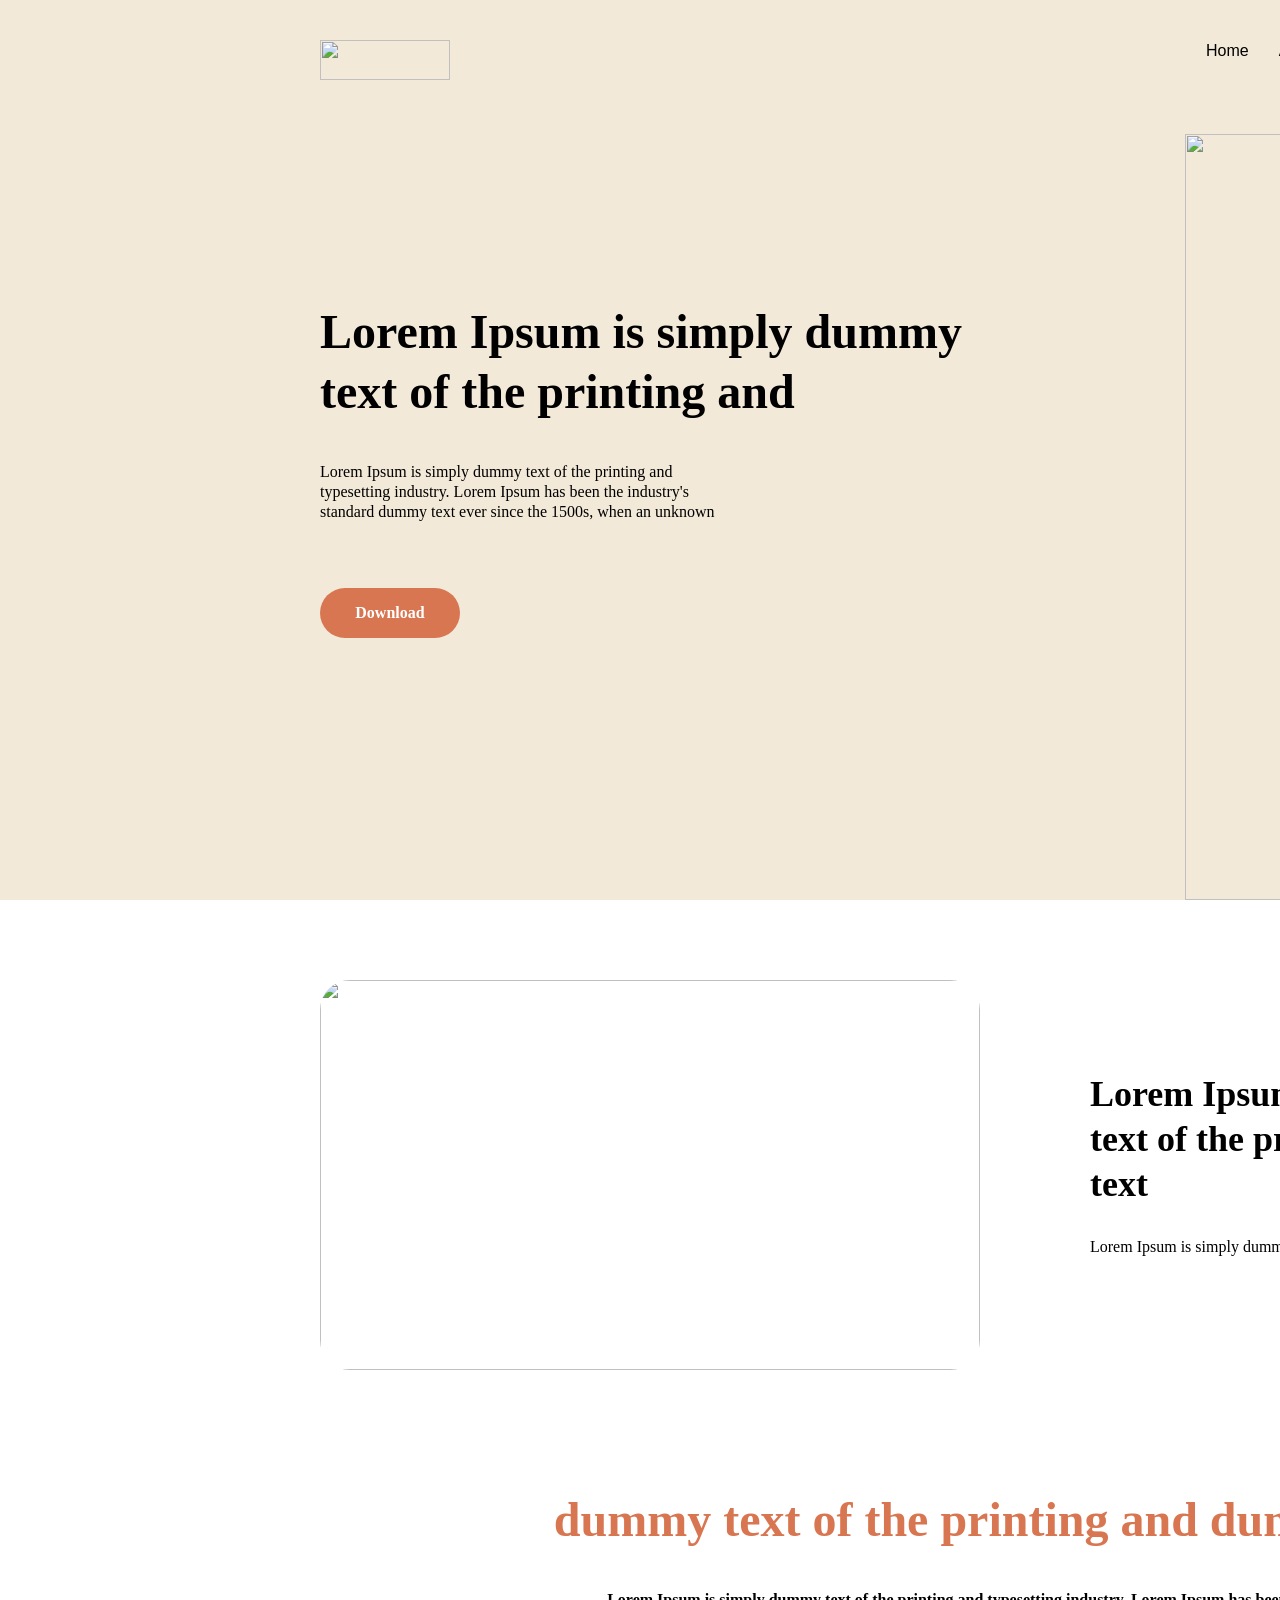
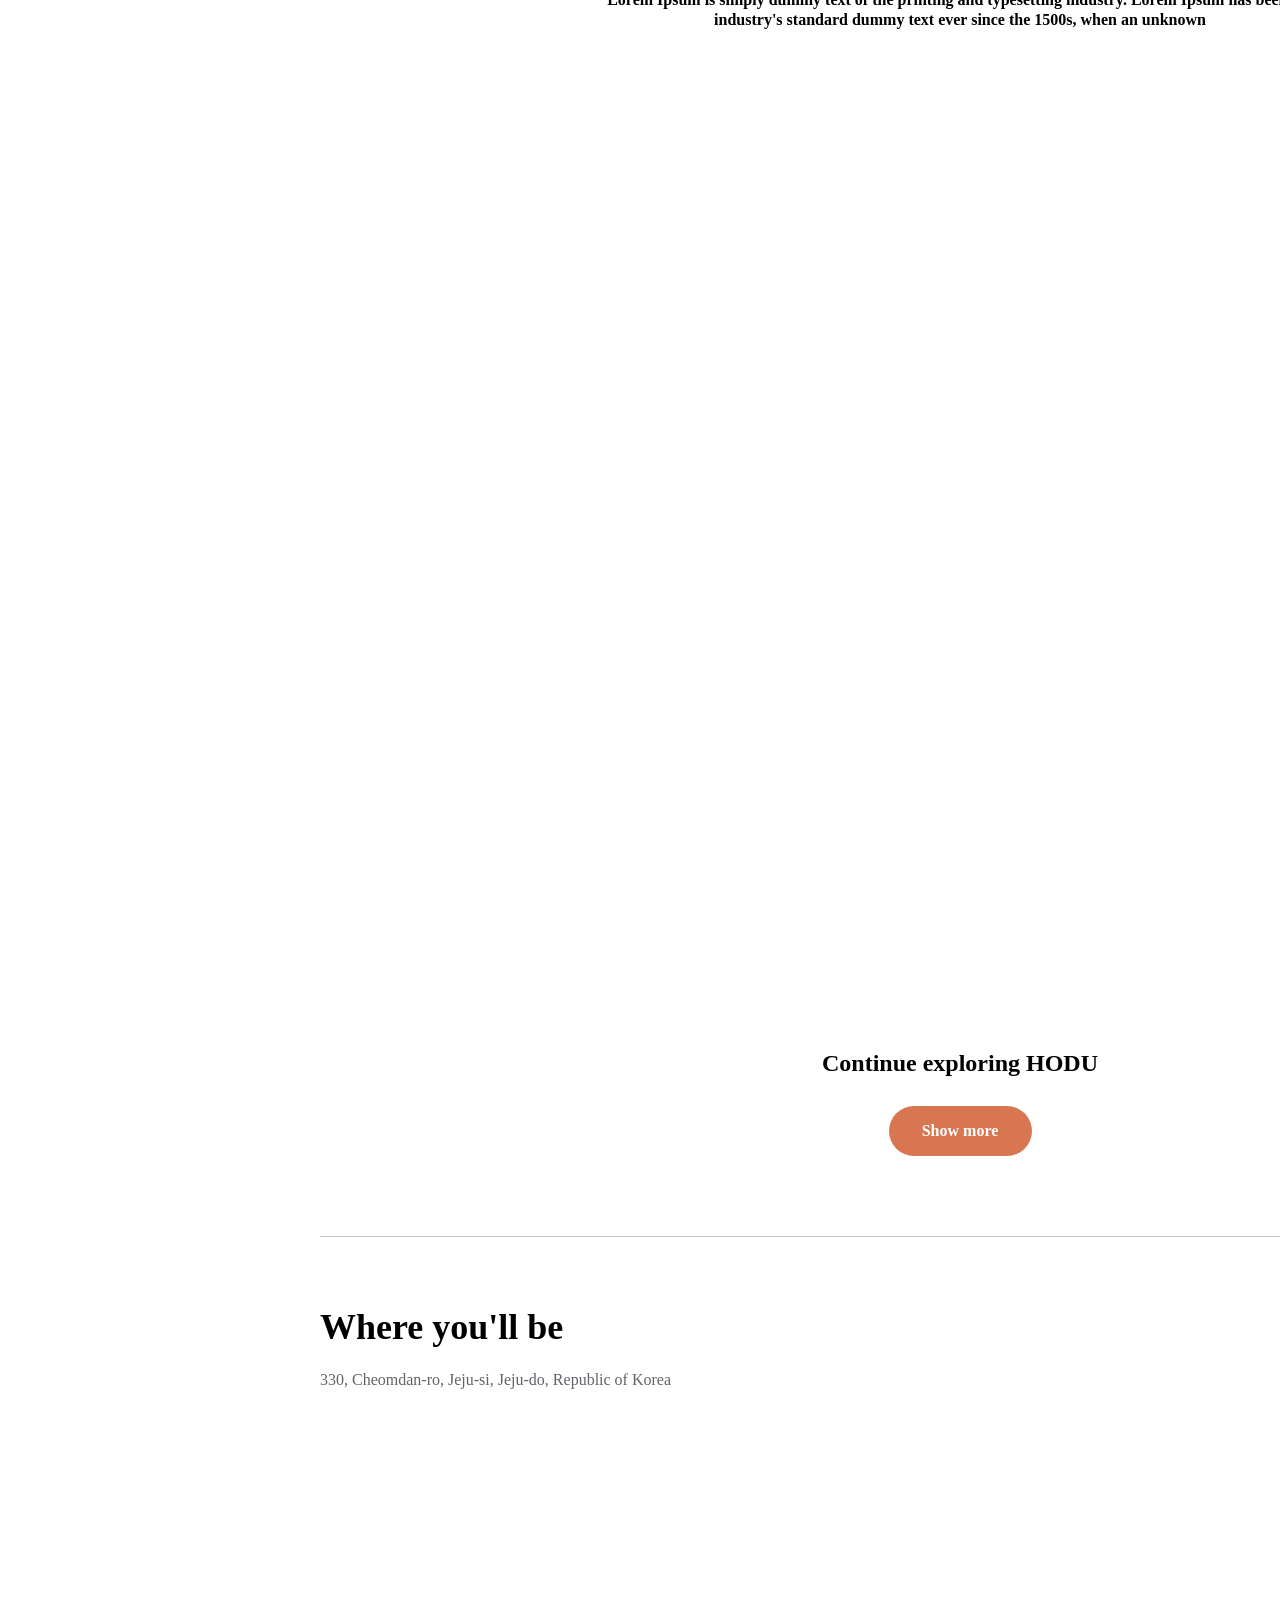
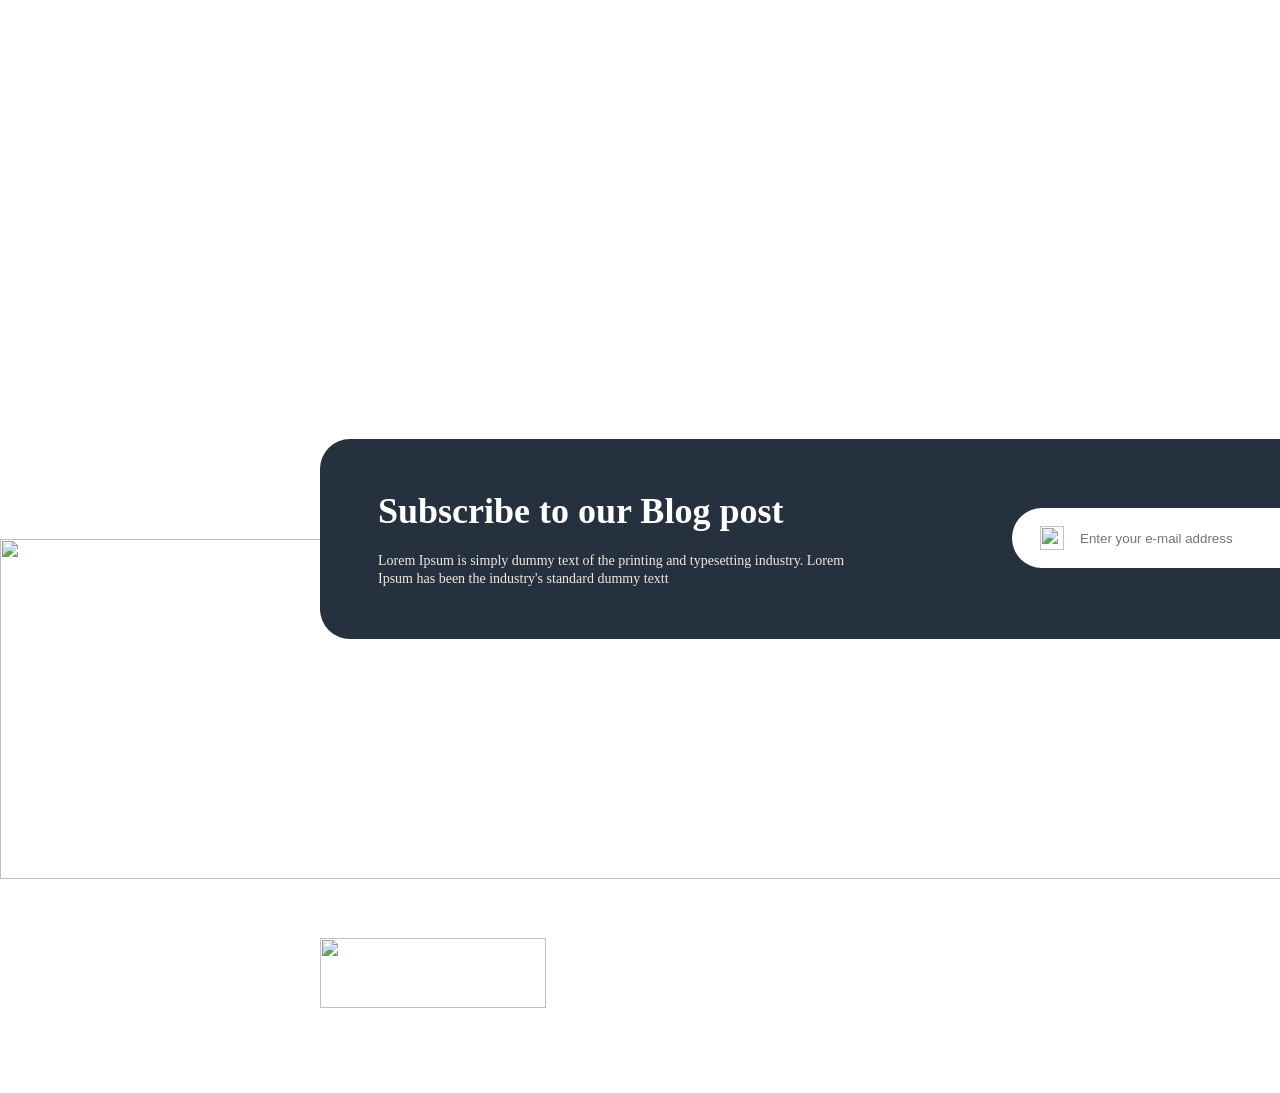
==== index.html @ 0a322830 "rename html file" ====
<!DOCTYPE html>
<html lang="en">
<head>
    <meta charset="UTF-8">
    <meta http-equiv="X-UA-Compatible" content="IE=edge">
    <meta name="viewport" content="width=device-width, initial-scale=1.0">
    <meta name="viewport" content="width=device-width, initial-scale=1.0, minimum-scale=1.0, user-scalable=no">
    <title>Document</title>
    <link rel="stylesheet" href="style.css">
    <link rel="stylesheet" href="mobile-style.css" media="all and (min-width:180px) and (max-width:768px)">
</head>
<script>
    function scrollTopFixed(){
        window.scrollTo(902, 0)
    }
</script>
<body>
    <div class="top">
        <img src="https://velog.velcdn.com/images/elma98/post/0d4ed5b1-ff32-42c4-9ea9-6ef8e570644f/image.png" alt="" class="cat_1"> <!--메인 고양이 이미지-->
        <nav>
            <img src="https://velog.velcdn.com/images/elma98/post/1c33b45d-7ad9-4dd4-bbe9-2863abdea57c/image.svg" alt="" class="logo-top"> <!--로고 이미지-->
            <section class="top-nav-element">
                <button>Home</button>
                <button>About</button>
                <button>Support</button>
            </section>
            <button class="download-btn">Download</button>
        </nav>
        <p class="top-text-box-main">Lorem Ipsum is simply dummy text of the printing and</p>
        <p class="top-text-box-sub">Lorem Ipsum is simply dummy text of the printing and
            typesetting industry. 
            Lorem Ipsum has been the industry's standard dummy text
            ever since the 1500s, when an unknown</p>
        <button class="download-btn">Download</button>
    </div>
    <div class="middle">
        <img src="https://velog.velcdn.com/images/elma98/post/173c2ef8-d435-48e6-bc1c-0d9f50e22f7d/image.png" alt="" class="img_4"> <!--고양이 img_4-->
        <div>
            <p class="middle-text-box-main">Lorem Ipsum is simply
                dummy text of the printing and dummy text</p>
            <p class="middle-text-box-sub">Lorem Ipsum is simply dummy text of the printing and typesetting industry.</p>
        </div>
    </div>
    <h2>dummy text of the printing and dummy</h2>
    <p>Lorem Ipsum is simply dummy text of the printing and typesetting industry. Lorem Ipsum has been the industry's standard dummy text ever since the 1500s, when an unknown</p>
    <section id="img-container">
        <ul class="img-frame-1">
            <li>
                <img src="https://velog.velcdn.com/images/elma98/post/080b5bba-ee0f-4c03-9443-a66bfc77ffd8/image.png" alt="">
            </li>
            <li>
                <img src="https://velog.velcdn.com/images/elma98/post/4bf4b84e-2a99-47f0-b950-6308001a9459/image.png" alt="">
            </li>
            <li>
                <img src="https://velog.velcdn.com/images/elma98/post/15598ad1-ab97-4b74-b261-5f798d1f98ca/image.png" alt="">
            </li>
        </ul> <!--고양이 이미지 첫 섹션 3개-->
        <ul class="img-frame-2">
            <li>
                <img src="https://velog.velcdn.com/images/elma98/post/0960583f-1352-42e5-9545-7615092624f2/image.png" alt="">
            </li>
            <li>
                <img src="https://velog.velcdn.com/images/elma98/post/688b2b57-3922-4c11-b7cf-ac06c52187bb/image.png" alt="">
            </li>
            <li>
                <img src="https://velog.velcdn.com/images/elma98/post/702562a9-b07e-46e3-b0f0-9639aa4c65fc/image.png" alt="">
            </li>
        </ul> <!--고양이 이미지 두 번째 섹션 3개-->
    </section>
    <section class="low-text-frame">
        <p>Continue exploring HODU</p>
        <button id="show-more-btn">Show more</button> <!--이미지 추가 로딩-->
        <!-- <script>
            const button = document.getElementById('show-more-btn');
            const container = document.getElementById('img-container');
            button.addEventListener('click', () => {
                const newUl = document.createElement('ul');
                newUl.style.cssText = "display: flex; width: 1278px; height: 378px; margin-top: 85px; margin-left: 337px;gap: 72px;";
                for(let i = 0; i < 3; i++) {
                    const tagList = ['funny', 'cute', 'orange', 'jellybean', "sleepy", "tired", "outside", "grass", "hovercat", "hug", "huge", "programmer", "proud", "psychedelic", "puffy"];
                    const randomInt = Math.floor(Math.random() * tagList.length);
                    const newLi = document.createElement("li");
                    newLi.style.cssText = 'list-style: none;'

                    const newImage = document.createElement("img");
                    const requestUrl = 'https://cataas.com/cat'
                    const requestQuery = `?tag=${tagList[randomInt]}&width=378&height=378`;
                    newImage.src = requestUrl + requestQuery;
                    
                    newImage.alt = "";
                    newImage.style.cssText = 'width: 378px; height: 378px; border-radius: 30px; filter: drop-shadow(10px 10px 6px #c3c3c3);';
                    
                    newLi.appendChild(newImage);
                    newUl.appendChild(newLi);
                    container.appendChild(newUl);
                }
            })
        </script> -->
        <script>
            const button = document.getElementById('show-more-btn');
            const container = document.getElementById('img-container');
            button.addEventListener('click', () => {
                const newUl = document.createElement('ul');
                newUl.style.cssText = "display: flex; width: 1278px; height: 378px; margin-top: 85px; margin-left: 337px;gap: 72px;";
                const randomInt = Math.floor(Math.random() * 10);

                fetch(`https://picsum.photos/v2/list?page=${randomInt}&limit=3`)
                .then((res) => {
                    res = res.json();
                    return res;
                })
                .then((data) => {
                    for(let i = 0; i < 3; i++) {
                    const newLi = document.createElement("li");
                    newLi.style.cssText = 'list-style: none;'

                    const newImage = document.createElement("img");
                    newImage.src = data[i].download_url;
                    newImage.alt = "";
                    newImage.style.cssText = 'width: 378px; height: 378px; border-radius: 30px; filter: drop-shadow(10px 10px 6px #c3c3c3);';
                    
                    newLi.appendChild(newImage);
                    newUl.appendChild(newLi);
                }
                    container.appendChild(newUl);
                })
                .catch((e) => {
                    throw(e);
                })
            })
        </script>
    </section>
    <div></div>
    <h3>Where you'll be</h3>
    <p>330, Cheomdan-ro, Jeju-si, Jeju-do, Republic of Korea</p>
    <!-- <div id="map">
        <iframe src="https://www.google.com/maps/embed?pb=!1m18!1m12!1m3!1d3329.2671261224914!2d126.5714548!3d33.4423464!2m3!1f0!2f0!3f0!3m2!1i1024!2i768!4f13.1!3m3!1m2!1s0x350cfdb22ad3cce3%3A0x1321aebb880d1b1!2z7KCc7KO87Yq567OE7J6Q7LmY64-EIOygnOyjvOyLnCDssqjri6jroZwgMzMw!5e0!3m2!1sko!2skr!4v1716189111838!5m2!1sko!2skr" width="1278" height="520" allowfullscreen="" loading="lazy" referrerpolicy="no-referrer-when-downgrade"></iframe>
    </div> -->
    <div id="map"></div>
    <script type="text/javascript" src="//dapi.kakao.com/v2/maps/sdk.js?appkey=b91b6b5266e001399bcbd8bb32b9ef9c"></script>
    <script>
        const mapContainer = document.getElementById('map'), 
            mapOption = { 
                center: new kakao.maps.LatLng(33.442552, 126.571519),
                level: 3
            };
        const map = new kakao.maps.Map(mapContainer, mapOption);
    </script> 
    <div class="subscribe">
        <section class="sub-text-group"> <!--text group-->
            <p>Subscribe to our Blog post</p>
            <p>Lorem Ipsum is simply dummy text of the printing and typesetting industry. Lorem Ipsum has been the industry's standard dummy textt</p>
        </section>
        <section class="sub-mail">
            <img src="https://velog.velcdn.com/images/elma98/post/49b808a9-3e25-40fa-89dd-887aac2426a6/image.svg" alt=""> <!--이메일 아이콘-->
            <input type="text" name="" id="" placeholder="Enter your e-mail address">
            <button id="modal-open-btn">Subscribe</button>
            <div id="modal-container" class="hidden">
                <div id="modal-content">
                    <img src="https://velog.velcdn.com/images/elma98/post/cc48f19b-a277-4a1b-83b8-bfced4736291/image.png" alt="">
                    <p id="modal-content-main">Thank you!</p>
                    <p id="modal-content-sub">Lorem Ipsum is simply dummy text of the printing industry. </p>
                    <button id="modal-close-btn">OK! I Love HODU</button>
                </div>
            </div>
            <script>
                const modalOpenButton = document.getElementById('modal-open-btn');
                const modalCloseButton = document.getElementById('modal-close-btn');
                const modal = document.getElementById('modal-container');

                modalOpenButton.addEventListener('click', () => {
                modal.classList.remove('hidden');
                });

                modalCloseButton.addEventListener('click', () => {
                modal.classList.add('hidden');
                }); 
            </script>
        </section> <!--enter e-mail-->
    </div>
    <img src="https://velog.velcdn.com/images/elma98/post/0e2ae5b7-f8bb-4139-a03b-2cd16cf7a721/image.png" alt=""> <!--하단 왕큰 고양이 이미지-->
    <button type="button" onclick="scrollTopFixed()" class="scroll-up-btn">
        <img src="https://velog.velcdn.com/images/elma98/post/3a9aec01-424c-44f1-8d48-56e451ae76f1/image.png" alt="">
    </button>
    <footer>
        <img src="https://velog.velcdn.com/images/elma98/post/1c33b45d-7ad9-4dd4-bbe9-2863abdea57c/image.svg" alt="" class="logo-bottom"> <!--footer logo-->
        <section class="icon-group">
            <img src="https://velog.velcdn.com/images/elma98/post/6d999276-78f1-45b5-a49f-7b61ddd72281/image.png" alt="blog">
            <img src="https://velog.velcdn.com/images/elma98/post/2f163a64-27c6-4bf2-86e9-ac832c68f554/image.png" alt="insta">
            <img src="https://velog.velcdn.com/images/elma98/post/7bb21c31-3aea-4b2c-abbf-0bd4ebb1fcd9/image.png" alt="facebook">
            <img src="https://velog.velcdn.com/images/elma98/post/e51357cf-246d-479b-b445-7590a7a7cf60/image.png" alt="youtube">
        </section> <!--우측 아이콘 그룹-->
    </footer>
</body>
</html>
---- style.css ----
@font-face {
  font-family: "Pretendard-Regular";
  src: url("https://fastly.jsdelivr.net/gh/Project-Noonnu/noonfonts_2107@1.1/Pretendard-Regular.woff")
    format("woff");
}

* {
  margin: 0;
  padding: 0;
}

.cat_1 {
  position: absolute;
  width: 415px;
  height: 766px;
  top: 134px;
  left: 1185px;
}

.top {
  width: 1920px;
  height: 900px;
  background-color: #f2e9d8;
}

nav {
  display: flex;
  width: 1920px;
  height: 102px;
}

.logo-top {
  width: 130px;
  height: 40px;
  margin-top: 40px;
  margin-left: 320px;
}

.top-nav-element {
  display: flex;
  width: 205px;
  height: 20px;
  margin-top: 41px;
  margin-left: 756px;
  margin-bottom: 41px;
  gap: 30px;
}

.top-nav-element button {
  background-color: #f2e9d8;
  font-weight: 400;
  font-size: 16px;
  line-height: 20px;
  color: #000000;
  border: 0;
}

nav > .download-btn {
  width: 140px;
  height: 50px;
  border-radius: 40px;
  background-color: #d97652;
  margin-left: 49px;
  margin-top: 26px;
  margin-bottom: 26px;
  border: 0;
  font-weight: 700;
  font-size: 16px;
  line-height: 20px;
  text-align: center;
  color: #ffffff;
}

.top-text-box-main {
  width: 695px;
  height: 120px;
  margin-top: 200px;
  margin-left: 320px;
  font-family: "Pretendard-Regular";
  font-weight: 700;
  font-size: 48px;
  line-height: 60px;
  color: #000000;
}

.top-text-box-sub {
  width: 420px;
  height: 86px;
  margin-top: 40px;
  margin-left: 320px;
  font-family: "Pretendard-Regular";
  font-size: 16px;
  font-weight: 400;
  line-height: 20px;
  text-align: left;
}

.download-btn {
  background-color: #d97652;
  width: 140px;
  height: 50px;
  border-radius: 40px;
  margin-top: 40px;
  margin-left: 320px;
  font-family: "Pretendard-Regular";
  border: 0;
  font-size: 16px;
  font-weight: 700;
  line-height: 19.09px;
  text-align: center;
  color: #ffffff;
}

.img_4 {
  width: 660px;
  height: 390px;
  border-radius: 30px;
  margin-top: 80px;
  margin-left: 320px;
}

.middle {
  display: flex;
}

.middle > div {
  margin-top: 172px;
  margin-left: 110px;
}

.middle-text-box-main {
  width: 510px;
  height: 135px;
  font-family: "Pretendard-Regular";
  font-size: 36px;
  font-weight: 700;
  line-height: 45px;
  text-align: left;
}

.middle-text-box-sub {
  width: 510px;
  height: 40px;
  margin-top: 30px;
  font-family: "Pretendard-Regular";
  font-size: 16px;
  font-weight: 400;
  line-height: 20px;
  text-align: left;
}

h2 {
  width: 875px;
  height: 60px;
  margin-top: 120px;
  margin-left: 523px;
  font-family: "Pretendard-Regular";
  font-size: 48px;
  font-weight: 700;
  line-height: 60px;
  text-align: center;
  color: #d97652;
}

h2 + p {
  width: 710px;
  height: 42px;
  margin-top: 40px;
  margin-left: 605px;
  font-family: "Pretendard-Regular";
  font-size: 16px;
  font-weight: 700;
  line-height: 20px;
  text-align: center;
}

.img-frame-1 {
  display: flex;
  width: 1278px;
  height: 378px;
  margin-top: 88px;
  margin-left: 320px;
  gap: 72px;
}

/* .img-frame-1 li {
  list-style: none;
} */

.img-frame-1 li {
  list-style: none;
  width: 378px;
  height: 378px;
  border-radius: 30px;
}

.img-frame-2 {
  display: flex;
  width: 1278px;
  height: 378px;
  margin-top: 72px;
  margin-left: 320px;
  gap: 72px;
}

.img-frame-2 li {
  list-style: none;
  width: 378px;
  height: 378px;
  border-radius: 30px;
}

.low-text-frame p {
  width: 290px;
  height: 30px;
  margin-top: 100px;
  margin-left: 815px;
  font-family: "Pretendard-Regular";
  font-size: 24px;
  font-weight: 700;
  line-height: 30px;
  text-align: center;
}

#show-more-btn {
  cursor: pointer;
  width: 143px;
  height: 50px;
  margin-top: 28px;
  margin-left: 888.5px;
  border-radius: 40px;
  background-color: #d97652;
  color: #ffffff;
  font-family: "Pretendard-Regular";
  font-size: 16px;
  font-weight: 700;
  line-height: 20px;
  text-align: center;
  border: 0;
}

.low-text-frame + div {
  width: 1278px;
  height: 1px;
  margin-top: 80px;
  margin-left: 320px;
  background-color: #c4c4c4;
}

h3 {
  width: 263px;
  height: 45px;
  margin-top: 68px;
  margin-left: 320px;
  font-family: "Pretendard-Regular";
  font-size: 36px;
  font-weight: 700;
  line-height: 45px;
  text-align: left;
  color: #000000;
}

h3 + p {
  width: 395px;
  height: 20px;
  margin-top: 20px;
  margin-left: 320px;
  font-family: "Pretendard-Regular";
  font-size: 16px;
  font-weight: 500;
  line-height: 20px;
  text-align: left;
  color: #606367;
}

#map {
  width: 1278px;
  height: 520px;
  margin-top: 48px;
  margin-left: 320px;
}

.subscribe {
  display: flex;
  position: absolute;
  width: 1280px;
  height: 200px;
  margin-top: 81px;
  margin-left: 320px;
  border-radius: 30px;
  background-color: #263140;
}

.sub-text-group {
  width: 471px;
  height: 99px;
  position: absolute;
}

.sub-text-group > p:first-child {
  position: absolute;
  top: 50px;
  left: 58px;
  width: 448px;
  height: 45px;
  font-family: "Pretendard-Regular";
  font-size: 36px;
  font-weight: 700;
  line-height: 45px;
  text-align: left;
  color: #ffffff;
}

.sub-text-group > p:last-child {
  width: 471px;
  height: 36px;
  margin-top: 113px;
  margin-left: 58px;
  font-family: "Pretendard-Regular";
  font-size: 14px;
  font-weight: 400;
  line-height: 18px;
  text-align: left;
  color: #f2e9d8;
}

.sub-mail {
  display: flex;
  width: 530px;
  height: 60px;
  position: absolute;
  top: 69px;
  left: 692px;
  border-radius: 60px;
  background-color: #ffffff;
}

.sub-mail > img {
  width: 24px;
  height: 24px;
  margin-top: 18px;
  margin-left: 28px;
}

.sub-mail > input {
  width: 184px;
  height: 20px;
  margin-top: 20px;
  margin-left: 16px;
  border: 0;
}

.sub-mail > button {
  width: 135px;
  height: 50px;
  margin-top: 5px;
  margin-left: 137px;
  border-radius: 40px;
  background-color: #d97652;
  border: 0;
  font-family: "Pretendard-Regular";
  font-size: 16px;
  font-weight: 700;
  line-height: 20px;
  text-align: center;
  color: #ffffff;
}

.subscribe + img {
  width: 1920px;
  height: 340px;
  margin-top: 181px;
}

.scroll-up-btn {
  position: relative;
  width: 50px;
  height: 50px;
  left: 1846px;
  top: -69px;
  border: 0;
  background-color: #f2e9d899;
  opacity: 80%;
}

.scroll-up-btn:hover {
  background-image: url("https://velog.velcdn.com/images/elma98/post/14359421-4299-40dc-b545-ce09523967cc/image.png");
  position: relative;
  width: 50px;
  height: 50px;
  left: 1846px;
  top: -69px;
  border: 0;
}

footer {
  display: flex;
  width: 1920px;
  height: 160px;
}

.logo-bottom {
  width: 226px;
  height: 70px;
  margin-top: 5px;
  margin-left: 320px;
}

.icon-group {
  display: flex;
  width: 228px;
  height: 42px;
  margin-top: 25px;
  margin-left: 826px;
  gap: 20px;
}

.icon-group img {
  width: 42px;
  height: 42px;
}

#modal-container {
  width: 100%;
  height: 100%;
  position: fixed;
  top: 0;
  left: 0;
  display: flex;
  justify-content: center;
  align-items: center;
  background: rgba(0, 0, 0, 0.5);
}

#modal-container.hidden {
  display: none;
}

#modal-content {
  background-image: url(https://velog.velcdn.com/images/elma98/post/5733b27e-5182-485d-8370-20721517629d/image.png);
  width: 600px;
  height: 400px;
  border-radius: 30px;
}

#modal-content > img {
  width: 110px;
  height: 112px;
  margin-top: 60px;
  margin-left: 245px;
}

#modal-content-main {
  width: 212px;
  height: 46px;
  margin-top: 24px;
  margin-left: 194px;
  font-family: "Pretendard-Regular";
  font-size: 36px;
  font-weight: 700;
  line-height: 45px;
  text-align: center;
  color: #d97652;
}

#modal-content-sub {
  width: 365px;
  height: 18px;
  margin-top: 12px;
  margin-left: 108px;
  font-family: "Pretendard-Regular";
  font-size: 14px;
  font-weight: 400;
  line-height: 18px;
  text-align: center;
}

#modal-close-btn {
  width: 183px;
  height: 50px;
  margin-top: 38px;
  margin-left: 205px;
  border-radius: 40px;
  border: 0;
  background-color: #d97652;
  font-family: "Pretendard-Regular";
  font-size: 16px;
  font-weight: 700;
  line-height: 20px;
  text-align: center;
  color: #ffffff;
}
---- mobile-style.css ----
@media screen and (max-width: 390px) {
  .top {
    width: 390px;
    height: 794px;
  }

  nav {
    width: 390px;
    height: 76px;
  }

  .top-nav-element {
    display: none;
    background-image: url("https://velog.velcdn.com/images/elma98/post/de96a421-b1de-4d97-9e74-b22e2f2d7b22/image.svg");
  }

  .top-nav-element + button {
    display: none;
  }

  .logo-top {
    margin-top: 24px;
    margin-left: 20px;
    width: 92px;
    height: 28px;
  }

  .top-text-box-main {
    margin-top: 40px;
    margin-left: 67px;
    width: 251px;
    height: 90px;
    font-size: 24px;
    font-weight: 700;
    line-height: 30px;
    text-align: center;
  }

  .top-text-box-sub {
    margin-top: 30px;
    margin-left: 57px;
    width: 270px;
    height: 98px;
    font-size: 14px;
    font-weight: 400;
    line-height: 18px;
    text-align: center;
  }

  .download-btn {
    margin-top: 30px;
    margin-left: 135px;
  }

  .cat_1 {
    position: absolute;
    width: 197px;
    height: 362px;
    top: 434px;
    left: 98px;
  }

  .img_4 {
    margin-top: 40px;
    margin-left: 40px;
    width: 326px;
    height: 190px;
  }

  .middle {
    display: inline;
  }

  .middle > div {
    margin-top: 40px;
    margin-left: 32px;
  }

  .middle-text-box-main {
    width: 326px;
    height: 90px;
    font-size: 24px;
    font-weight: 700;
    line-height: 30px;
    text-align: left;
  }

  .middle-text-box-sub {
    margin-top: 20px;
    width: 326px;
    height: 36px;
  }

  h2 {
    margin-top: 60px;
    margin-left: 32px;
    width: 326px;
    height: 60px;
    font-size: 24px;
    font-weight: 700;
    line-height: 30px;
    text-align: center;
  }

  h2 + p {
    width: 326px;
    height: 102px;
    margin-top: 30px;
    margin-left: 32px;
  }

  .img-frame-1 {
    display: inline;
  }

  .img-frame-1 li {
    width: 326px;
    height: 326px;
  }

  .img-frame-1 img {
    margin-top: 32px;
    margin-left: 32px;
    width: 326px;
    height: 326px;
  }

  .img-frame-2 {
    display: inline;
  }

  .img-frame-2 li {
    width: 326px;
    height: 326px;
  }

  .img-frame-2 img {
    margin-top: 32px;
    margin-left: 32px;
    width: 326px;
    height: 326px;
  }

  .low-text-frame p {
    margin-top: 60px;
    margin-left: 86px;
    width: 218px;
    height: 24px;
    font-size: 18px;
    font-weight: 700;
    line-height: 24px;
    text-align: center;
  }

  #show-more-btn {
    margin-top: 28px;
    margin-left: 123.5px;
  }

  .low-text-frame + div {
    width: 326px;
    height: 1px;
    margin-top: 60px;
    margin-left: 32px;
  }

  h3 {
    margin-top: 40px;
    margin-left: 32px;
    width: 175px;
    height: 30px;
    font-size: 24px;
    font-weight: 700;
    line-height: 30px;
    text-align: left;
  }

  h3 + p {
    margin-top: 16px;
    margin-left: 32px;
    width: 326px;
    height: 40px;
    font-size: 16px;
    font-weight: 500;
    line-height: 20px;
    text-align: left;
  }

  #map {
    width: 326px;
    height: 132px;
    margin-top: 28px;
    margin-left: 32px;
  }

  .subscribe {
    display: inline;
    width: 326px;
    height: 348px;
    margin-top: 40px;
    margin-left: 32px;
  }

  .sub-text-group {
    width: 0;
    height: 0;
  }

  .sub-text-group p:first-child {
    width: 187px;
    height: 60px;
    margin-top: 36px;
    margin-left: 32px;
    font-size: 24px;
    font-weight: 700;
    line-height: 30px;
    text-align: left;
  }
}
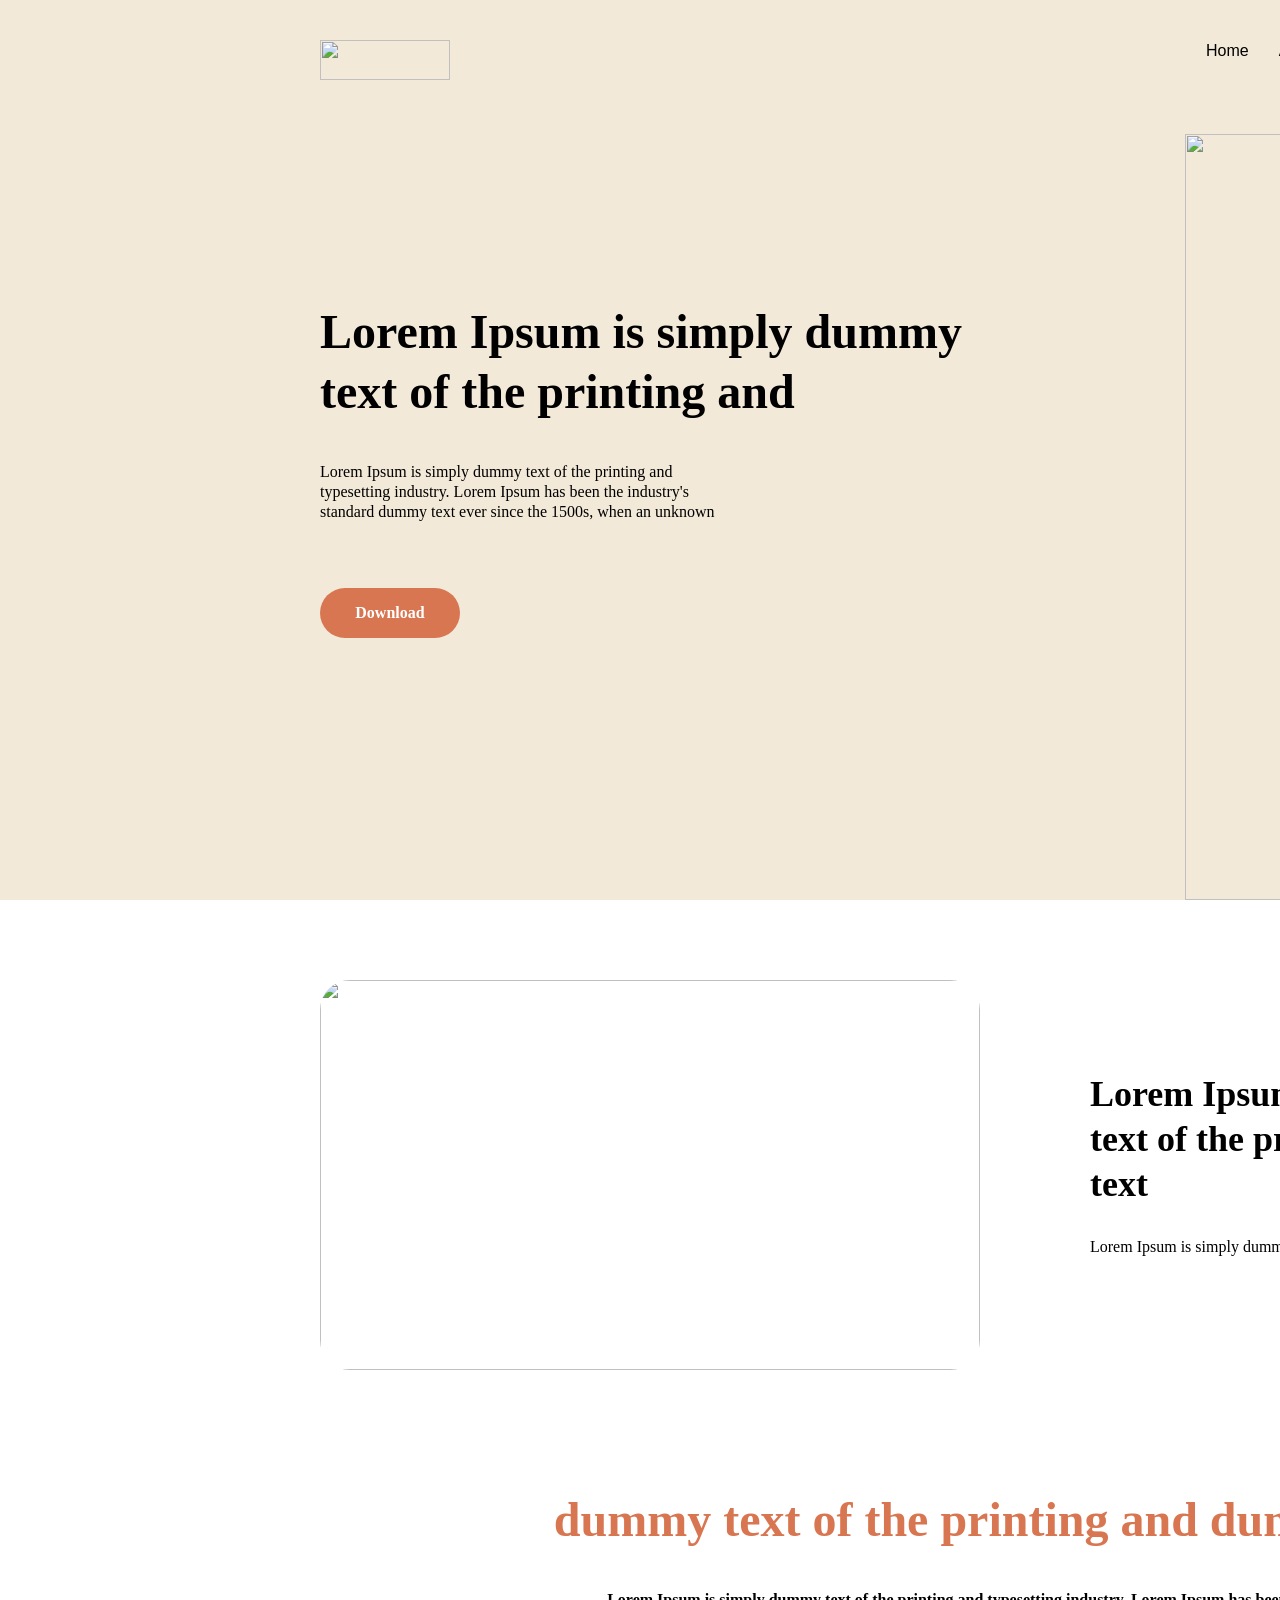
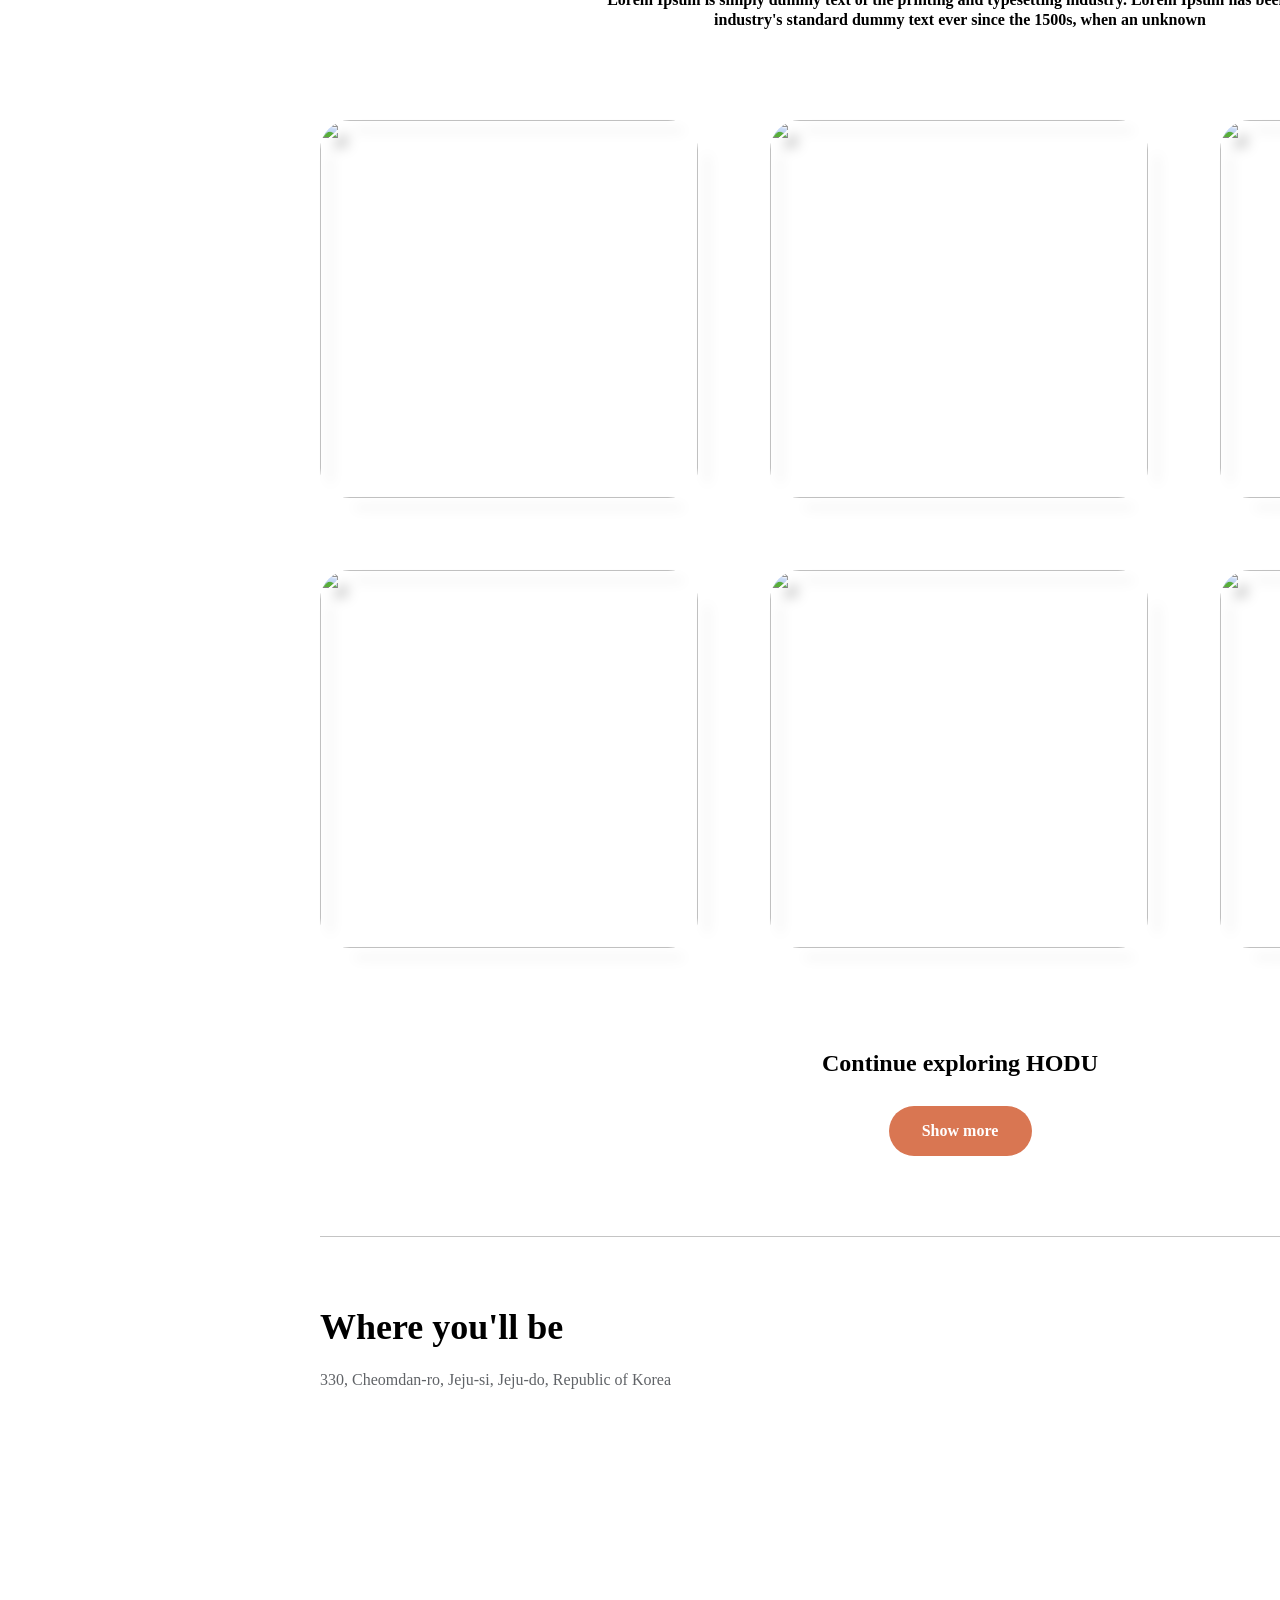
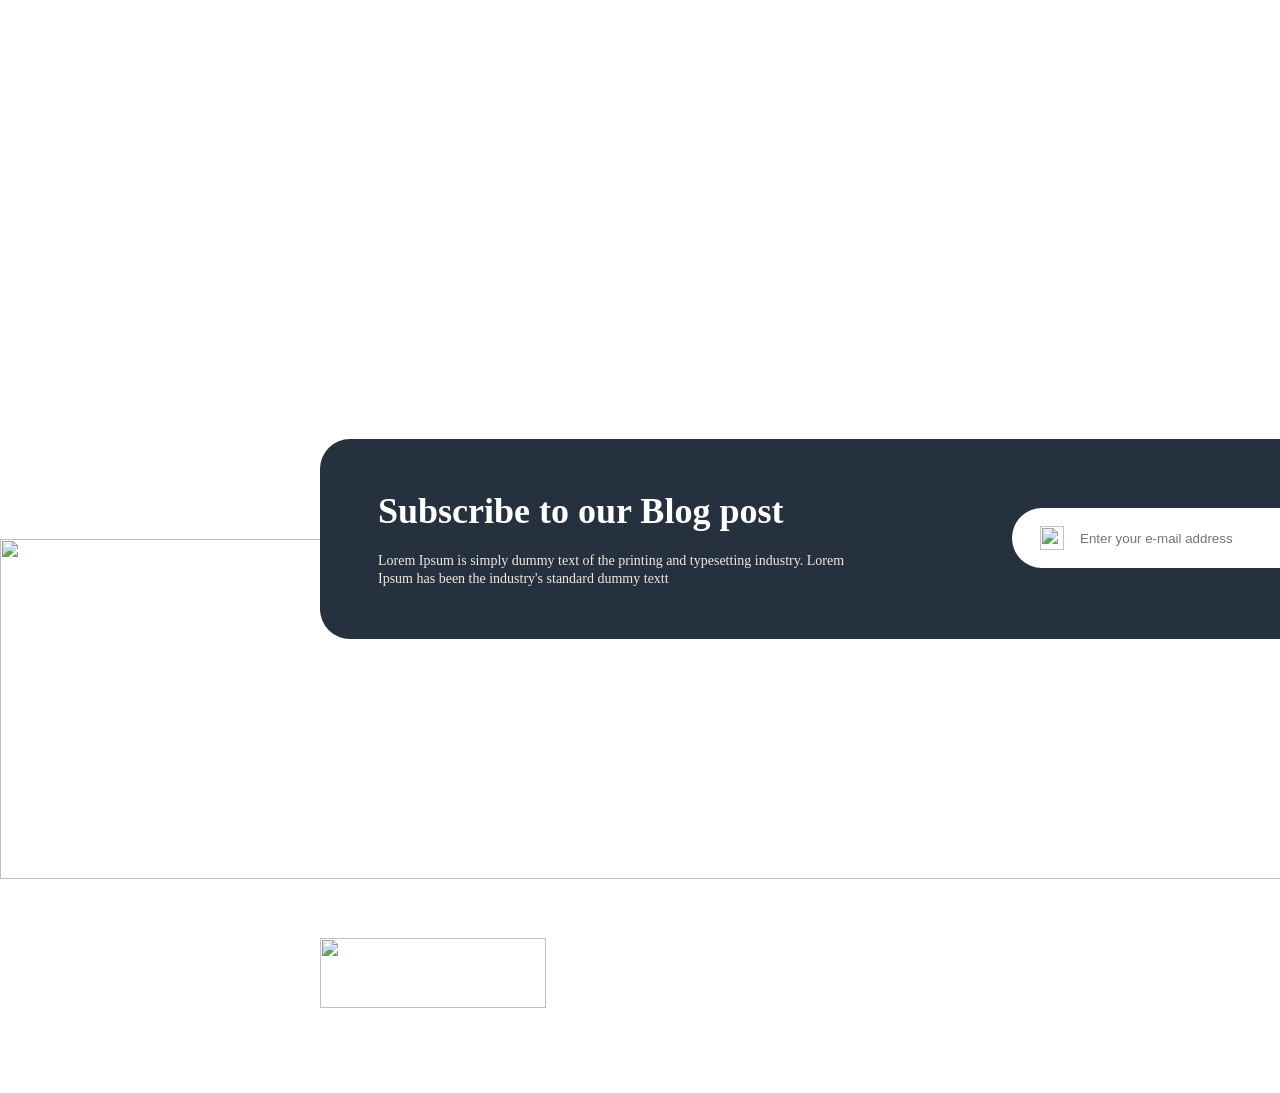
==== commit db461ef0: "style: add responsive web style" ====
--- a/index.html
+++ b/index.html
@@ -1,6 +1,7 @@
 <!DOCTYPE html>
 <html lang="en">
 <head>
+    <title>HODU</title>
     <meta charset="UTF-8">
     <meta http-equiv="X-UA-Compatible" content="IE=edge">
     <meta name="viewport" content="width=device-width, initial-scale=1.0">
@@ -46,24 +47,24 @@
     <section id="img-container">
         <ul class="img-frame-1">
             <li>
-                <img src="https://velog.velcdn.com/images/elma98/post/080b5bba-ee0f-4c03-9443-a66bfc77ffd8/image.png" alt="">
+                <img src="https://velog.velcdn.com/images/elma98/post/080b5bba-ee0f-4c03-9443-a66bfc77ffd8/image.png" alt="" class="list-image">
             </li>
             <li>
-                <img src="https://velog.velcdn.com/images/elma98/post/4bf4b84e-2a99-47f0-b950-6308001a9459/image.png" alt="">
+                <img src="https://velog.velcdn.com/images/elma98/post/4bf4b84e-2a99-47f0-b950-6308001a9459/image.png" alt="" class="list-image">
             </li>
             <li>
-                <img src="https://velog.velcdn.com/images/elma98/post/15598ad1-ab97-4b74-b261-5f798d1f98ca/image.png" alt="">
+                <img src="https://velog.velcdn.com/images/elma98/post/15598ad1-ab97-4b74-b261-5f798d1f98ca/image.png" alt="" class="list-image">
             </li>
         </ul> <!--고양이 이미지 첫 섹션 3개-->
         <ul class="img-frame-2">
             <li>
-                <img src="https://velog.velcdn.com/images/elma98/post/0960583f-1352-42e5-9545-7615092624f2/image.png" alt="">
+                <img src="https://velog.velcdn.com/images/elma98/post/0960583f-1352-42e5-9545-7615092624f2/image.png" alt="" class="list-image">
             </li>
             <li>
-                <img src="https://velog.velcdn.com/images/elma98/post/688b2b57-3922-4c11-b7cf-ac06c52187bb/image.png" alt="">
+                <img src="https://velog.velcdn.com/images/elma98/post/688b2b57-3922-4c11-b7cf-ac06c52187bb/image.png" alt="" class="list-image">
             </li>
             <li>
-                <img src="https://velog.velcdn.com/images/elma98/post/702562a9-b07e-46e3-b0f0-9639aa4c65fc/image.png" alt="">
+                <img src="https://velog.velcdn.com/images/elma98/post/702562a9-b07e-46e3-b0f0-9639aa4c65fc/image.png" alt="" class="list-image">
             </li>
         </ul> <!--고양이 이미지 두 번째 섹션 3개-->
     </section>
@@ -101,7 +102,7 @@
             const container = document.getElementById('img-container');
             button.addEventListener('click', () => {
                 const newUl = document.createElement('ul');
-                newUl.style.cssText = "display: flex; width: 1278px; height: 378px; margin-top: 85px; margin-left: 337px;gap: 72px;";
+                newUl.setAttribute('class', 'img-frame-2');
                 const randomInt = Math.floor(Math.random() * 10);
 
                 fetch(`https://picsum.photos/v2/list?page=${randomInt}&limit=3`)
@@ -112,12 +113,11 @@
                 .then((data) => {
                     for(let i = 0; i < 3; i++) {
                     const newLi = document.createElement("li");
-                    newLi.style.cssText = 'list-style: none;'
 
                     const newImage = document.createElement("img");
                     newImage.src = data[i].download_url;
                     newImage.alt = "";
-                    newImage.style.cssText = 'width: 378px; height: 378px; border-radius: 30px; filter: drop-shadow(10px 10px 6px #c3c3c3);';
+                    newImage.setAttribute('class', 'list-image');
                     
                     newLi.appendChild(newImage);
                     newUl.appendChild(newLi);
--- a/style.css
+++ b/style.css
@@ -183,31 +183,28 @@
   gap: 72px;
 }
 
-/* .img-frame-1 li {
-  list-style: none;
-} */
-
 .img-frame-1 li {
   list-style: none;
+}
+
+.img-frame-2 {
+  display: flex;
+  width: 1278px;
+  height: 378px;
+  margin-top: 72px;
+  margin-left: 320px;
+  gap: 72px;
+}
+
+.img-frame-2 li {
+  list-style: none;
+}
+
+.list-image {
   width: 378px;
   height: 378px;
   border-radius: 30px;
-}
-
-.img-frame-2 {
-  display: flex;
-  width: 1278px;
-  height: 378px;
-  margin-top: 72px;
-  margin-left: 320px;
-  gap: 72px;
-}
-
-.img-frame-2 li {
-  list-style: none;
-  width: 378px;
-  height: 378px;
-  border-radius: 30px;
+  filter: drop-shadow(10px 10px 6px #c3c3c3);
 }
 
 .low-text-frame p {
--- a/mobile-style.css
+++ b/mobile-style.css
@@ -1,4 +1,4 @@
-@media screen and (max-width: 390px) {
+@media screen and (max-width: 500px) {
   .top {
     width: 390px;
     height: 794px;
@@ -113,32 +113,16 @@
     display: inline;
   }
 
-  .img-frame-1 li {
+  .img-frame-2 {
+    display: inline;
+  }
+
+  .list-image {
+    margin-top: 32px;
+    margin-left: 32px;
     width: 326px;
     height: 326px;
-  }
-
-  .img-frame-1 img {
-    margin-top: 32px;
-    margin-left: 32px;
-    width: 326px;
-    height: 326px;
-  }
-
-  .img-frame-2 {
-    display: inline;
-  }
-
-  .img-frame-2 li {
-    width: 326px;
-    height: 326px;
-  }
-
-  .img-frame-2 img {
-    margin-top: 32px;
-    margin-left: 32px;
-    width: 326px;
-    height: 326px;
+    filter: drop-shadow(10px 10px 6px #c3c3c3);
   }
 
   .low-text-frame p {
@@ -209,11 +193,128 @@
   .sub-text-group p:first-child {
     width: 187px;
     height: 60px;
-    margin-top: 36px;
-    margin-left: 32px;
+    margin-top: -10px;
+    margin-left: -20px;
     font-size: 24px;
     font-weight: 700;
     line-height: 30px;
     text-align: left;
   }
+
+  .sub-text-group p:last-child {
+    width: 262px;
+    height: 72px;
+    margin-top: 116px;
+    margin-left: 32px;
+  }
+
+  .sub-mail {
+    /* display: inline; */
+    /* margin-top: 30px;
+    margin-left: 32px; */
+    width: 262px;
+    height: 40px;
+    position: absolute;
+    top: 218px;
+    left: 32px;
+  }
+
+  .sub-mail > img {
+    margin-top: 8px;
+    margin-left: 16px;
+  }
+
+  .sub-mail > input {
+    margin-top: 12px;
+    margin-left: 14px;
+    width: 144px;
+    height: 16px;
+  }
+
+  #modal-open-btn {
+    margin-top: 60px;
+    margin-left: -51px;
+    width: 114px;
+    height: 40px;
+    font-size: 14px;
+    font-weight: 700;
+    line-height: 18px;
+    text-align: center;
+  }
+
+  .scroll-up-btn {
+    display: none;
+  }
+
+  #modal-content {
+    background-image: url("https://velog.velcdn.com/images/elma98/post/5733b27e-5182-485d-8370-20721517629d/image.png");
+    background-size: cover;
+    width: 300px;
+    height: 300px;
+    object-fit: cover;
+  }
+
+  #modal-content > img {
+    width: 60px;
+    height: 62px;
+    margin-top: 40px;
+    margin-left: 120px;
+  }
+
+  #modal-content-main {
+    margin-top: 24px;
+    margin-left: 87px;
+    width: 126px;
+    height: 30px;
+    font-size: 24px;
+    font-weight: 700;
+    line-height: 30px;
+    text-align: center;
+  }
+
+  #modal-content-sub {
+    margin-top: 10px;
+    margin-left: 56px;
+    width: 189px;
+    height: 36px;
+    font-size: 14px;
+    font-weight: 400;
+    line-height: 18px;
+    text-align: center;
+  }
+
+  #modal-close-btn {
+    width: 158px;
+    height: 40px;
+    margin-top: 28px;
+    margin-left: 80px;
+  }
+
+  .logo-bottom {
+    width: 112px;
+    height: 34px;
+    margin-top: 30px;
+    margin-left: 20px;
+  }
+
+  .icon-group {
+    width: 176px;
+    height: 32px;
+    display: inline;
+    margin-top: 112px;
+    margin-left: -110px;
+  }
+
+  .icon-group img {
+    width: 32px;
+    height: 32px;
+  }
+
+  .subscribe + img {
+    width: 390px;
+    height: 240px;
+    object-fit: cover;
+    margin-top: 300px;
+    margin-left: 10px;
+  }
 }
